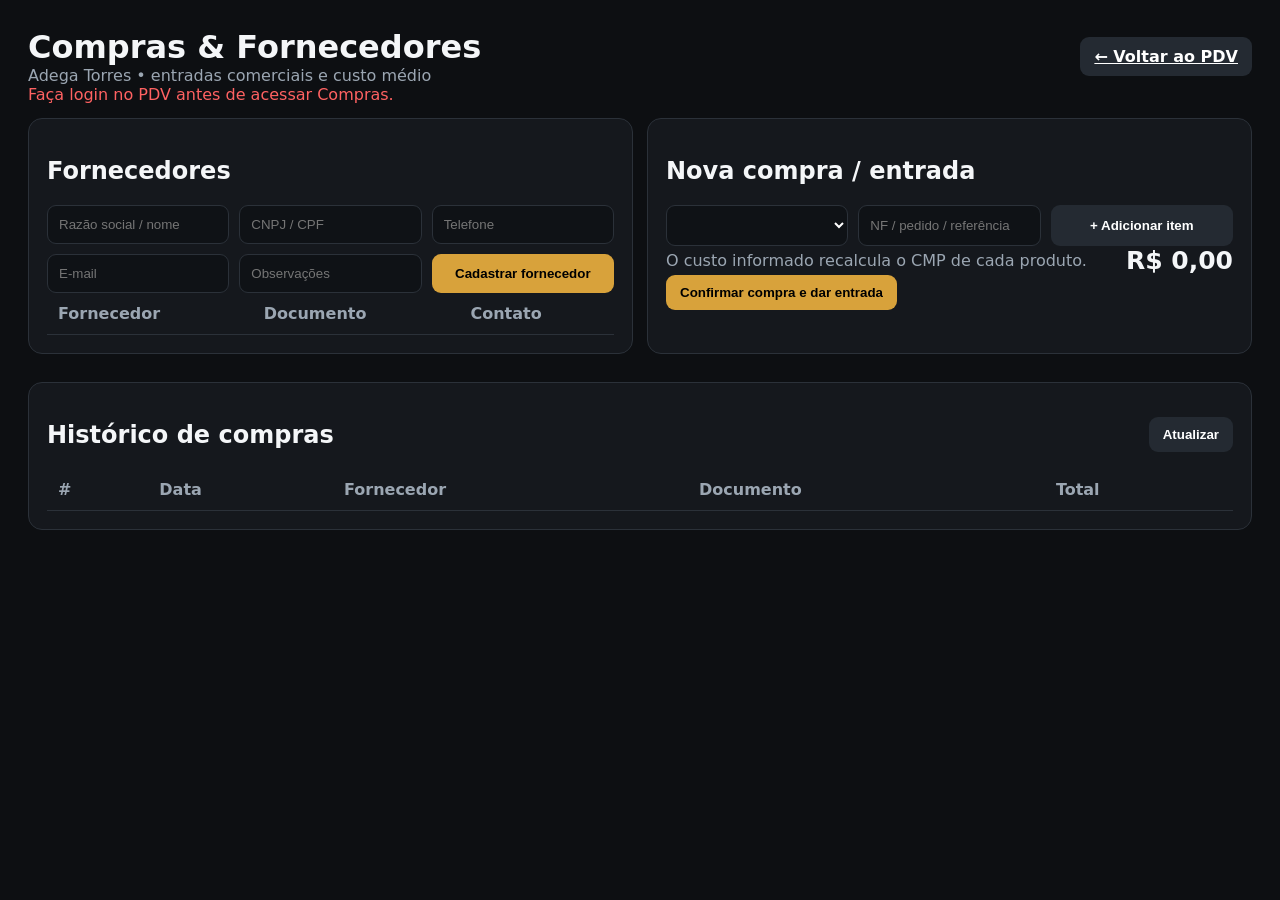
==== frontend/compras.html @ cd184a1b "feat: add suppliers and purchases web interface" ====
<!doctype html><html lang="pt-BR"><head><meta charset="utf-8"><meta name="viewport" content="width=device-width,initial-scale=1"><title>Adega Torres • Compras</title><style>:root{--bg:#0d0f12;--panel:#15181d;--line:#2b3139;--text:#f4f6f8;--muted:#9ba6b2;--gold:#d8a23b;--green:#35c47c;--red:#ff6262}*{box-sizing:border-box}body{margin:0;font-family:Inter,system-ui,Arial;background:var(--bg);color:var(--text)}main{max-width:1400px;margin:auto;padding:28px}.top,.row{display:flex;gap:12px;align-items:center;justify-content:space-between}.card{background:var(--panel);border:1px solid var(--line);border-radius:14px;padding:18px;margin:14px 0}.grid{display:grid;grid-template-columns:repeat(2,1fr);gap:14px}.fields{display:grid;grid-template-columns:repeat(3,1fr);gap:10px}.field{width:100%;background:#0f1216;border:1px solid var(--line);color:white;border-radius:9px;padding:11px}.btn{border:0;border-radius:9px;padding:10px 14px;cursor:pointer;background:var(--gold);font-weight:800}.secondary{background:#242a32;color:white}.danger{background:#3a2023;color:#ff8b8b}.muted{color:var(--muted)}.green{color:var(--green)}.red{color:var(--red)}table{width:100%;border-collapse:collapse}th,td{text-align:left;padding:11px;border-bottom:1px solid var(--line)}th{color:var(--muted)}.item{display:grid;grid-template-columns:2fr .6fr .8fr auto;gap:8px;margin:8px 0}.total{font-size:25px;font-weight:900}.notice{padding:12px;margin-top:10px;background:#18221d;color:#7de2aa;border-radius:9px}@media(max-width:850px){.grid,.fields{grid-template-columns:1fr}.item{grid-template-columns:1fr 1fr}.item select{grid-column:1/-1}}</style></head><body><main><div class="top"><div><h1 style="margin:0">Compras & Fornecedores</h1><div class="muted">Adega Torres • entradas comerciais e custo médio</div></div><a class="btn secondary" href="/">← Voltar ao PDV</a></div><div id="authError" class="red"></div><div class="grid"><section class="card"><div class="row"><h2>Fornecedores</h2><span id="supplierCount" class="muted"></span></div><div class="fields"><input id="sName" class="field" placeholder="Razão social / nome"><input id="sDoc" class="field" placeholder="CNPJ / CPF"><input id="sPhone" class="field" placeholder="Telefone"><input id="sEmail" class="field" placeholder="E-mail"><input id="sNotes" class="field" placeholder="Observações"><button id="saveSupplier" class="btn">Cadastrar fornecedor</button></div><div id="supplierNotice"></div><div style="overflow:auto"><table><thead><tr><th>Fornecedor</th><th>Documento</th><th>Contato</th></tr></thead><tbody id="supplierTable"></tbody></table></div></section><section class="card"><h2>Nova compra / entrada</h2><div class="fields"><select id="purchaseSupplier" class="field"></select><input id="purchaseDoc" class="field" placeholder="NF / pedido / referência"><button id="addItem" class="btn secondary">+ Adicionar item</button></div><div id="items"></div><div class="row"><span class="muted">O custo informado recalcula o CMP de cada produto.</span><span class="total" id="purchaseTotal">R$ 0,00</span></div><button id="savePurchase" class="btn">Confirmar compra e dar entrada</button><div id="purchaseNotice"></div></section></div><section class="card"><div class="row"><h2>Histórico de compras</h2><button id="reload" class="btn secondary">Atualizar</button></div><div style="overflow:auto"><table><thead><tr><th>#</th><th>Data</th><th>Fornecedor</th><th>Documento</th><th>Total</th></tr></thead><tbody id="purchaseTable"></tbody></table></div></section></main><script>const API=`http://${location.hostname}:8000`,token=localStorage.getItem('at_token'),$=id=>document.getElementById(id),money=v=>Number(v||0).toLocaleString('pt-BR',{style:'currency',currency:'BRL'}),safe=v=>String(v??'').replace(/[&<>"']/g,c=>({'&':'&amp;','<':'&lt;','>':'&gt;','"':'&quot;',"'":'&#39;'}[c]));let suppliers=[],products=[],purchases=[];async function req(path,opt={}){if(!token)throw Error('Faça login no PDV antes de acessar Compras.');opt.headers={...(opt.headers||{}),Authorization:'Bearer '+token};if(opt.body)opt.headers['Content-Type']='application/json';const r=await fetch(API+path,opt);let d={};try{d=await r.json()}catch{}if(r.status===401)throw Error('Sessão expirada. Volte ao PDV e faça login.');if(!r.ok)throw Error(d.detail||'Erro na API');return d}async function load(){try{[suppliers,products,purchases]=await Promise.all([req('/suppliers'),req('/products'),req('/purchases')]);render()}catch(e){$('authError').textContent=e.message}}function render(){$('supplierCount').textContent=suppliers.length+' cadastrados';$('supplierTable').innerHTML=suppliers.map(s=>`<tr><td><b>${safe(s.name)}</b></td><td>${safe(s.document||'—')}</td><td>${safe(s.phone||s.email||'—')}</td></tr>`).join('')||'<tr><td colspan="3" class="muted">Nenhum fornecedor.</td></tr>';$('purchaseSupplier').innerHTML='<option value="">Selecione o fornecedor</option>'+suppliers.map(s=>`<option value="${s.id}">${safe(s.name)}</option>`).join('');$('purchaseTable').innerHTML=purchases.map(p=>`<tr><td>${p.id}</td><td>${new Date(p.created_at).toLocaleString('pt-BR')}</td><td>${safe(p.supplier)}</td><td>${safe(p.document||'—')}</td><td><b>${money(p.total)}</b></td></tr>`).join('')||'<tr><td colspan="5" class="muted">Nenhuma compra registrada.</td></tr>';if(!$('items').children.length)addItem()}function addItem(){let d=document.createElement('div');d.className='item';d.innerHTML=`<select class="field product"><option value="">Produto</option>${products.map(p=>`<option value="${p.id}">${safe(p.name)} • estoque ${p.stock} • CMP ${money(p.cost)}</option>`).join('')}</select><input class="field qty" type="number" min="1" value="1" placeholder="Qtd"><input class="field cost" type="number" min="0.01" step=".01" placeholder="Custo unit."><button class="btn danger remove">×</button>`;$('items').appendChild(d);d.querySelector('.remove').onclick=()=>{d.remove();calc()};d.querySelectorAll('input').forEach(x=>x.oninput=calc);calc()}function calc(){let t=0;document.querySelectorAll('.item').forEach(i=>t+=(Number(i.querySelector('.qty').value)||0)*(Number(i.querySelector('.cost').value)||0));$('purchaseTotal').textContent=money(t)}$('saveSupplier').onclick=async()=>{try{let data={name:$('sName').value.trim(),document:$('sDoc').value.trim()||null,phone:$('sPhone').value.trim()||null,email:$('sEmail').value.trim()||null,notes:$('sNotes').value.trim()||null};await req('/suppliers',{method:'POST',body:JSON.stringify(data)});$('supplierNotice').innerHTML='<div class="notice">Fornecedor cadastrado.</div>';['sName','sDoc','sPhone','sEmail','sNotes'].forEach(x=>$(x).value='');await load()}catch(e){$('supplierNotice').innerHTML='<div class="red">'+safe(e.message)+'</div>'}};$('addItem').onclick=addItem;$('savePurchase').onclick=async()=>{try{let items=[...document.querySelectorAll('.item')].map(i=>({product_id:Number(i.querySelector('.product').value),quantity:Number(i.querySelector('.qty').value),unit_cost:Number(i.querySelector('.cost').value)}));if(!$('purchaseSupplier').value)throw Error('Selecione o fornecedor.');if(!items.length||items.some(i=>!i.product_id||i.quantity<=0||i.unit_cost<=0))throw Error('Preencha produto, quantidade e custo de todos os itens.');let r=await req('/purchases',{method:'POST',body:JSON.stringify({supplier_id:Number($('purchaseSupplier').value),document:$('purchaseDoc').value.trim()||null,items})});$('purchaseNotice').innerHTML=`<div class="notice">Compra #${r.id} registrada. Entrada de estoque concluída. Total ${money(r.total)}.</div>`;$('purchaseDoc').value='';$('items').innerHTML='';await load()}catch(e){$('purchaseNotice').innerHTML='<div class="red">'+safe(e.message)+'</div>'}};$('reload').onclick=load;load();</script></body></html>
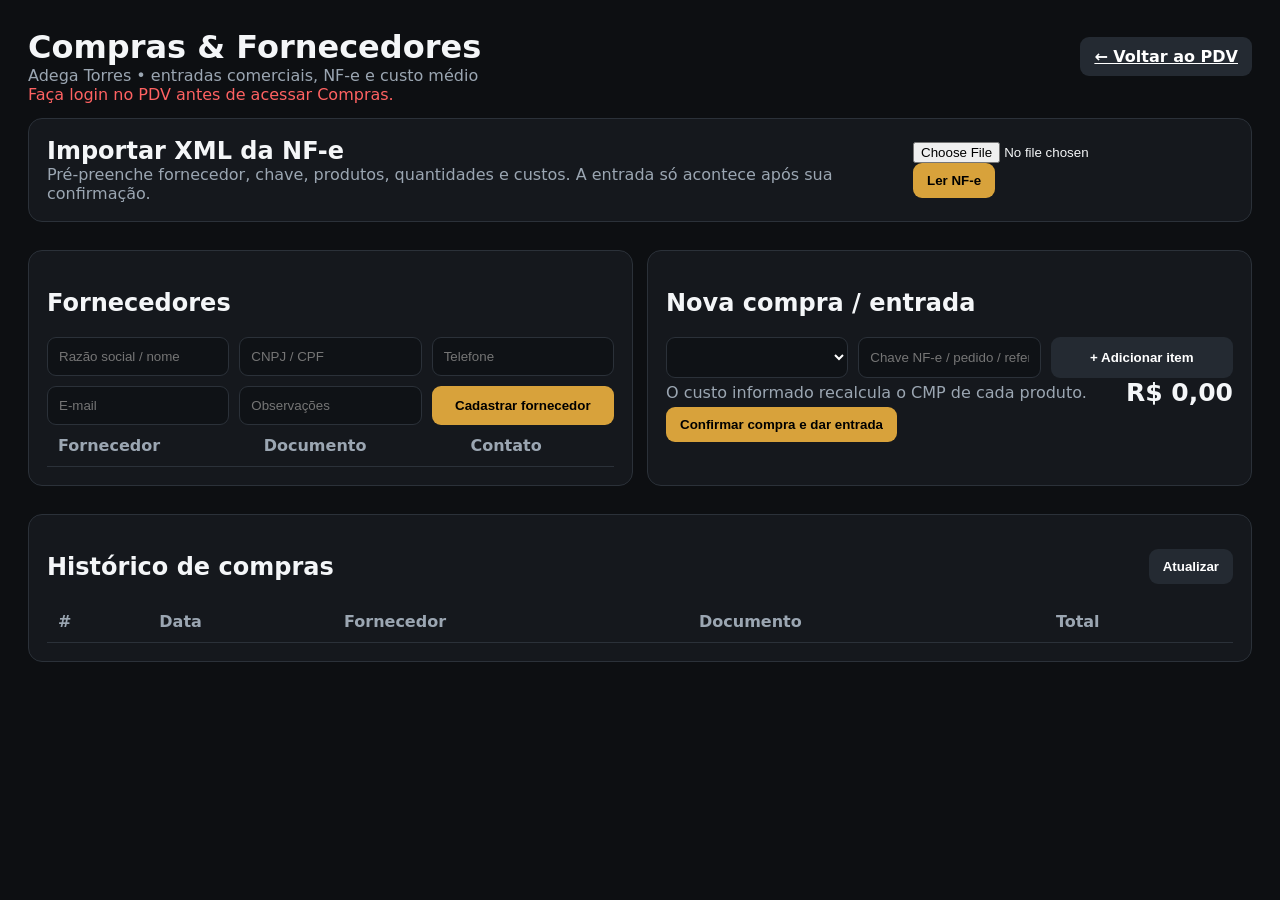
==== commit 205f0b9d: "feat: add NFe XML import UI to purchases" ====
--- a/frontend/compras.html
+++ b/frontend/compras.html
@@ -1 +1 @@
-<!doctype html><html lang="pt-BR"><head><meta charset="utf-8"><meta name="viewport" content="width=device-width,initial-scale=1"><title>Adega Torres • Compras</title><style>:root{--bg:#0d0f12;--panel:#15181d;--line:#2b3139;--text:#f4f6f8;--muted:#9ba6b2;--gold:#d8a23b;--green:#35c47c;--red:#ff6262}*{box-sizing:border-box}body{margin:0;font-family:Inter,system-ui,Arial;background:var(--bg);color:var(--text)}main{max-width:1400px;margin:auto;padding:28px}.top,.row{display:flex;gap:12px;align-items:center;justify-content:space-between}.card{background:var(--panel);border:1px solid var(--line);border-radius:14px;padding:18px;margin:14px 0}.grid{display:grid;grid-template-columns:repeat(2,1fr);gap:14px}.fields{display:grid;grid-template-columns:repeat(3,1fr);gap:10px}.field{width:100%;background:#0f1216;border:1px solid var(--line);color:white;border-radius:9px;padding:11px}.btn{border:0;border-radius:9px;padding:10px 14px;cursor:pointer;background:var(--gold);font-weight:800}.secondary{background:#242a32;color:white}.danger{background:#3a2023;color:#ff8b8b}.muted{color:var(--muted)}.green{color:var(--green)}.red{color:var(--red)}table{width:100%;border-collapse:collapse}th,td{text-align:left;padding:11px;border-bottom:1px solid var(--line)}th{color:var(--muted)}.item{display:grid;grid-template-columns:2fr .6fr .8fr auto;gap:8px;margin:8px 0}.total{font-size:25px;font-weight:900}.notice{padding:12px;margin-top:10px;background:#18221d;color:#7de2aa;border-radius:9px}@media(max-width:850px){.grid,.fields{grid-template-columns:1fr}.item{grid-template-columns:1fr 1fr}.item select{grid-column:1/-1}}</style></head><body><main><div class="top"><div><h1 style="margin:0">Compras & Fornecedores</h1><div class="muted">Adega Torres • entradas comerciais e custo médio</div></div><a class="btn secondary" href="/">← Voltar ao PDV</a></div><div id="authError" class="red"></div><div class="grid"><section class="card"><div class="row"><h2>Fornecedores</h2><span id="supplierCount" class="muted"></span></div><div class="fields"><input id="sName" class="field" placeholder="Razão social / nome"><input id="sDoc" class="field" placeholder="CNPJ / CPF"><input id="sPhone" class="field" placeholder="Telefone"><input id="sEmail" class="field" placeholder="E-mail"><input id="sNotes" class="field" placeholder="Observações"><button id="saveSupplier" class="btn">Cadastrar fornecedor</button></div><div id="supplierNotice"></div><div style="overflow:auto"><table><thead><tr><th>Fornecedor</th><th>Documento</th><th>Contato</th></tr></thead><tbody id="supplierTable"></tbody></table></div></section><section class="card"><h2>Nova compra / entrada</h2><div class="fields"><select id="purchaseSupplier" class="field"></select><input id="purchaseDoc" class="field" placeholder="NF / pedido / referência"><button id="addItem" class="btn secondary">+ Adicionar item</button></div><div id="items"></div><div class="row"><span class="muted">O custo informado recalcula o CMP de cada produto.</span><span class="total" id="purchaseTotal">R$ 0,00</span></div><button id="savePurchase" class="btn">Confirmar compra e dar entrada</button><div id="purchaseNotice"></div></section></div><section class="card"><div class="row"><h2>Histórico de compras</h2><button id="reload" class="btn secondary">Atualizar</button></div><div style="overflow:auto"><table><thead><tr><th>#</th><th>Data</th><th>Fornecedor</th><th>Documento</th><th>Total</th></tr></thead><tbody id="purchaseTable"></tbody></table></div></section></main><script>const API=`http://${location.hostname}:8000`,token=localStorage.getItem('at_token'),$=id=>document.getElementById(id),money=v=>Number(v||0).toLocaleString('pt-BR',{style:'currency',currency:'BRL'}),safe=v=>String(v??'').replace(/[&<>"']/g,c=>({'&':'&amp;','<':'&lt;','>':'&gt;','"':'&quot;',"'":'&#39;'}[c]));let suppliers=[],products=[],purchases=[];async function req(path,opt={}){if(!token)throw Error('Faça login no PDV antes de acessar Compras.');opt.headers={...(opt.headers||{}),Authorization:'Bearer '+token};if(opt.body)opt.headers['Content-Type']='application/json';const r=await fetch(API+path,opt);let d={};try{d=await r.json()}catch{}if(r.status===401)throw Error('Sessão expirada. Volte ao PDV e faça login.');if(!r.ok)throw Error(d.detail||'Erro na API');return d}async function load(){try{[suppliers,products,purchases]=await Promise.all([req('/suppliers'),req('/products'),req('/purchases')]);render()}catch(e){$('authError').textContent=e.message}}function render(){$('supplierCount').textContent=suppliers.length+' cadastrados';$('supplierTable').innerHTML=suppliers.map(s=>`<tr><td><b>${safe(s.name)}</b></td><td>${safe(s.document||'—')}</td><td>${safe(s.phone||s.email||'—')}</td></tr>`).join('')||'<tr><td colspan="3" class="muted">Nenhum fornecedor.</td></tr>';$('purchaseSupplier').innerHTML='<option value="">Selecione o fornecedor</option>'+suppliers.map(s=>`<option value="${s.id}">${safe(s.name)}</option>`).join('');$('purchaseTable').innerHTML=purchases.map(p=>`<tr><td>${p.id}</td><td>${new Date(p.created_at).toLocaleString('pt-BR')}</td><td>${safe(p.supplier)}</td><td>${safe(p.document||'—')}</td><td><b>${money(p.total)}</b></td></tr>`).join('')||'<tr><td colspan="5" class="muted">Nenhuma compra registrada.</td></tr>';if(!$('items').children.length)addItem()}function addItem(){let d=document.createElement('div');d.className='item';d.innerHTML=`<select class="field product"><option value="">Produto</option>${products.map(p=>`<option value="${p.id}">${safe(p.name)} • estoque ${p.stock} • CMP ${money(p.cost)}</option>`).join('')}</select><input class="field qty" type="number" min="1" value="1" placeholder="Qtd"><input class="field cost" type="number" min="0.01" step=".01" placeholder="Custo unit."><button class="btn danger remove">×</button>`;$('items').appendChild(d);d.querySelector('.remove').onclick=()=>{d.remove();calc()};d.querySelectorAll('input').forEach(x=>x.oninput=calc);calc()}function calc(){let t=0;document.querySelectorAll('.item').forEach(i=>t+=(Number(i.querySelector('.qty').value)||0)*(Number(i.querySelector('.cost').value)||0));$('purchaseTotal').textContent=money(t)}$('saveSupplier').onclick=async()=>{try{let data={name:$('sName').value.trim(),document:$('sDoc').value.trim()||null,phone:$('sPhone').value.trim()||null,email:$('sEmail').value.trim()||null,notes:$('sNotes').value.trim()||null};await req('/suppliers',{method:'POST',body:JSON.stringify(data)});$('supplierNotice').innerHTML='<div class="notice">Fornecedor cadastrado.</div>';['sName','sDoc','sPhone','sEmail','sNotes'].forEach(x=>$(x).value='');await load()}catch(e){$('supplierNotice').innerHTML='<div class="red">'+safe(e.message)+'</div>'}};$('addItem').onclick=addItem;$('savePurchase').onclick=async()=>{try{let items=[...document.querySelectorAll('.item')].map(i=>({product_id:Number(i.querySelector('.product').value),quantity:Number(i.querySelector('.qty').value),unit_cost:Number(i.querySelector('.cost').value)}));if(!$('purchaseSupplier').value)throw Error('Selecione o fornecedor.');if(!items.length||items.some(i=>!i.product_id||i.quantity<=0||i.unit_cost<=0))throw Error('Preencha produto, quantidade e custo de todos os itens.');let r=await req('/purchases',{method:'POST',body:JSON.stringify({supplier_id:Number($('purchaseSupplier').value),document:$('purchaseDoc').value.trim()||null,items})});$('purchaseNotice').innerHTML=`<div class="notice">Compra #${r.id} registrada. Entrada de estoque concluída. Total ${money(r.total)}.</div>`;$('purchaseDoc').value='';$('items').innerHTML='';await load()}catch(e){$('purchaseNotice').innerHTML='<div class="red">'+safe(e.message)+'</div>'}};$('reload').onclick=load;load();</script></body></html>+<!doctype html><html lang="pt-BR"><head><meta charset="utf-8"><meta name="viewport" content="width=device-width,initial-scale=1"><title>Adega Torres • Compras</title><style>:root{--bg:#0d0f12;--panel:#15181d;--line:#2b3139;--text:#f4f6f8;--muted:#9ba6b2;--gold:#d8a23b;--green:#35c47c;--red:#ff6262}*{box-sizing:border-box}body{margin:0;font-family:Inter,system-ui,Arial;background:var(--bg);color:var(--text)}main{max-width:1400px;margin:auto;padding:28px}.top,.row{display:flex;gap:12px;align-items:center;justify-content:space-between}.card{background:var(--panel);border:1px solid var(--line);border-radius:14px;padding:18px;margin:14px 0}.grid{display:grid;grid-template-columns:repeat(2,1fr);gap:14px}.fields{display:grid;grid-template-columns:repeat(3,1fr);gap:10px}.field{width:100%;background:#0f1216;border:1px solid var(--line);color:white;border-radius:9px;padding:11px}.btn{border:0;border-radius:9px;padding:10px 14px;cursor:pointer;background:var(--gold);font-weight:800}.secondary{background:#242a32;color:white}.danger{background:#3a2023;color:#ff8b8b}.muted{color:var(--muted)}.green{color:var(--green)}.red{color:var(--red)}table{width:100%;border-collapse:collapse}th,td{text-align:left;padding:11px;border-bottom:1px solid var(--line)}th{color:var(--muted)}.item{display:grid;grid-template-columns:2fr .6fr .8fr auto;gap:8px;margin:8px 0}.total{font-size:25px;font-weight:900}.notice{padding:12px;margin-top:10px;background:#18221d;color:#7de2aa;border-radius:9px}.warn{padding:12px;margin-top:10px;background:#2b2516;color:#ffd37a;border-radius:9px}@media(max-width:850px){.grid,.fields{grid-template-columns:1fr}.item{grid-template-columns:1fr 1fr}.item select{grid-column:1/-1}}</style></head><body><main><div class="top"><div><h1 style="margin:0">Compras & Fornecedores</h1><div class="muted">Adega Torres • entradas comerciais, NF-e e custo médio</div></div><a class="btn secondary" href="/">← Voltar ao PDV</a></div><div id="authError" class="red"></div><section class="card"><div class="row"><div><h2 style="margin:0">Importar XML da NF-e</h2><div class="muted">Pré-preenche fornecedor, chave, produtos, quantidades e custos. A entrada só acontece após sua confirmação.</div></div><div><input id="nfeFile" type="file" accept=".xml,application/xml,text/xml"><button id="readNfe" class="btn">Ler NF-e</button></div></div><div id="nfeNotice"></div><div id="nfePreview"></div></section><div class="grid"><section class="card"><div class="row"><h2>Fornecedores</h2><span id="supplierCount" class="muted"></span></div><div class="fields"><input id="sName" class="field" placeholder="Razão social / nome"><input id="sDoc" class="field" placeholder="CNPJ / CPF"><input id="sPhone" class="field" placeholder="Telefone"><input id="sEmail" class="field" placeholder="E-mail"><input id="sNotes" class="field" placeholder="Observações"><button id="saveSupplier" class="btn">Cadastrar fornecedor</button></div><div id="supplierNotice"></div><div style="overflow:auto"><table><thead><tr><th>Fornecedor</th><th>Documento</th><th>Contato</th></tr></thead><tbody id="supplierTable"></tbody></table></div></section><section class="card"><h2>Nova compra / entrada</h2><div class="fields"><select id="purchaseSupplier" class="field"></select><input id="purchaseDoc" class="field" placeholder="Chave NF-e / pedido / referência"><button id="addItem" class="btn secondary">+ Adicionar item</button></div><div id="items"></div><div class="row"><span class="muted">O custo informado recalcula o CMP de cada produto.</span><span class="total" id="purchaseTotal">R$ 0,00</span></div><button id="savePurchase" class="btn">Confirmar compra e dar entrada</button><div id="purchaseNotice"></div></section></div><section class="card"><div class="row"><h2>Histórico de compras</h2><button id="reload" class="btn secondary">Atualizar</button></div><div style="overflow:auto"><table><thead><tr><th>#</th><th>Data</th><th>Fornecedor</th><th>Documento</th><th>Total</th></tr></thead><tbody id="purchaseTable"></tbody></table></div></section></main><script>const API=`http://${location.hostname}:8000`,token=localStorage.getItem('at_token'),$=id=>document.getElementById(id),money=v=>Number(v||0).toLocaleString('pt-BR',{style:'currency',currency:'BRL'}),safe=v=>String(v??'').replace(/[&<>"']/g,c=>({'&':'&amp;','<':'&lt;','>':'&gt;','"':'&quot;',"'":'&#39;'}[c]));let suppliers=[],products=[],purchases=[];async function req(path,opt={}){if(!token)throw Error('Faça login no PDV antes de acessar Compras.');opt.headers={...(opt.headers||{}),Authorization:'Bearer '+token};if(opt.body&&!opt.raw)opt.headers['Content-Type']='application/json';const r=await fetch(API+path,opt);let d={};try{d=await r.json()}catch{}if(r.status===401)throw Error('Sessão expirada. Volte ao PDV e faça login.');if(!r.ok)throw Error(d.detail||'Erro na API');return d}async function load(){try{[suppliers,products,purchases]=await Promise.all([req('/suppliers'),req('/products'),req('/purchases')]);render()}catch(e){$('authError').textContent=e.message}}function render(){$('supplierCount').textContent=suppliers.length+' cadastrados';$('supplierTable').innerHTML=suppliers.map(s=>`<tr><td><b>${safe(s.name)}</b></td><td>${safe(s.document||'—')}</td><td>${safe(s.phone||s.email||'—')}</td></tr>`).join('')||'<tr><td colspan="3" class="muted">Nenhum fornecedor.</td></tr>';$('purchaseSupplier').innerHTML='<option value="">Selecione o fornecedor</option>'+suppliers.map(s=>`<option value="${s.id}">${safe(s.name)}</option>`).join('');$('purchaseTable').innerHTML=purchases.map(p=>`<tr><td>${p.id}</td><td>${new Date(p.created_at).toLocaleString('pt-BR')}</td><td>${safe(p.supplier)}</td><td>${safe(p.document||'—')}</td><td><b>${money(p.total)}</b></td></tr>`).join('')||'<tr><td colspan="5" class="muted">Nenhuma compra registrada.</td></tr>';if(!$('items').children.length)addItem()}function itemRow(productId='',qty=1,cost=''){let d=document.createElement('div');d.className='item';d.innerHTML=`<select class="field product"><option value="">Produto</option>${products.map(p=>`<option value="${p.id}" ${String(p.id)===String(productId)?'selected':''}>${safe(p.name)} • estoque ${p.stock} • CMP ${money(p.cost)}</option>`).join('')}</select><input class="field qty" type="number" min="1" value="${safe(qty)}" placeholder="Qtd"><input class="field cost" type="number" min="0.01" step=".01" value="${safe(cost)}" placeholder="Custo unit."><button class="btn danger remove">×</button>`;$('items').appendChild(d);d.querySelector('.remove').onclick=()=>{d.remove();calc()};d.querySelectorAll('input').forEach(x=>x.oninput=calc);calc()}function addItem(){itemRow()}function calc(){let t=0;document.querySelectorAll('.item').forEach(i=>t+=(Number(i.querySelector('.qty').value)||0)*(Number(i.querySelector('.cost').value)||0));$('purchaseTotal').textContent=money(t)}$('readNfe').onclick=async()=>{try{let f=$('nfeFile').files[0];if(!f)throw Error('Selecione o XML da NF-e.');let fd=new FormData();fd.append('file',f);let d=await req('/nfe/xml/preview',{method:'POST',body:fd,raw:true});if(d.already_imported)throw Error('Esta chave de NF-e já foi registrada no PDV.');$('purchaseDoc').value=d.access_key;$('nfePreview').innerHTML=`<div class="notice"><b>NF-e ${safe(d.number||'')}</b> • série ${safe(d.series||'—')} • ${safe(d.supplier.name||'Fornecedor')} • ${safe(d.supplier.document||'')} • Total ${money(d.invoice_total)}</div>`;if(d.supplier_match){$('purchaseSupplier').value=d.supplier_match.id}else{$('sName').value=d.supplier.name||'';$('sDoc').value=d.supplier.document||'';$('supplierNotice').innerHTML='<div class="warn">Fornecedor da NF-e ainda não cadastrado. Os dados foram preparados ao lado; cadastre-o antes de confirmar a compra.</div>'}$('items').innerHTML='';let unresolved=0;d.items.forEach(i=>{if(i.match.status==='registered'){itemRow(i.match.product_id,i.quantity,i.unit_cost)}else{unresolved++;$('nfePreview').innerHTML+=`<div class="warn">Item ${i.line}: ${safe(i.description)} • GTIN ${safe(i.gtin||'SEM GTIN')} ainda não está cadastrado no estoque${i.match.status==='catalog'?' (encontrado no catálogo)':''}.</div>`}});if(!d.items.length)throw Error('NF-e sem itens de produto.');$('nfeNotice').innerHTML=unresolved?`<div class="warn">NF-e lida. ${unresolved} item(ns) precisam ser cadastrados/vinculados antes da entrada.</div>`:'<div class="notice">NF-e lida e todos os itens foram vinculados automaticamente pelo GTIN.</div>';calc()}catch(e){$('nfeNotice').innerHTML='<div class="red">'+safe(e.message)+'</div>'}};$('saveSupplier').onclick=async()=>{try{let data={name:$('sName').value.trim(),document:$('sDoc').value.trim()||null,phone:$('sPhone').value.trim()||null,email:$('sEmail').value.trim()||null,notes:$('sNotes').value.trim()||null};let s=await req('/suppliers',{method:'POST',body:JSON.stringify(data)});$('supplierNotice').innerHTML='<div class="notice">Fornecedor cadastrado.</div>';['sName','sDoc','sPhone','sEmail','sNotes'].forEach(x=>$(x).value='');await load();$('purchaseSupplier').value=s.id}catch(e){$('supplierNotice').innerHTML='<div class="red">'+safe(e.message)+'</div>'}};$('addItem').onclick=addItem;$('savePurchase').onclick=async()=>{try{let items=[...document.querySelectorAll('.item')].map(i=>({product_id:Number(i.querySelector('.product').value),quantity:Number(i.querySelector('.qty').value),unit_cost:Number(i.querySelector('.cost').value)}));if(!$('purchaseSupplier').value)throw Error('Selecione o fornecedor.');if(!items.length||items.some(i=>!i.product_id||i.quantity<=0||i.unit_cost<=0))throw Error('Preencha produto, quantidade e custo de todos os itens.');let r=await req('/purchases',{method:'POST',body:JSON.stringify({supplier_id:Number($('purchaseSupplier').value),document:$('purchaseDoc').value.trim()||null,items})});$('purchaseNotice').innerHTML=`<div class="notice">Compra #${r.id} registrada. Entrada concluída. Total ${money(r.total)}.</div>`;$('purchaseDoc').value='';$('items').innerHTML='';$('nfePreview').innerHTML='';$('nfeNotice').innerHTML='';$('nfeFile').value='';await load()}catch(e){$('purchaseNotice').innerHTML='<div class="red">'+safe(e.message)+'</div>'}};$('reload').onclick=load;load();</script></body></html>
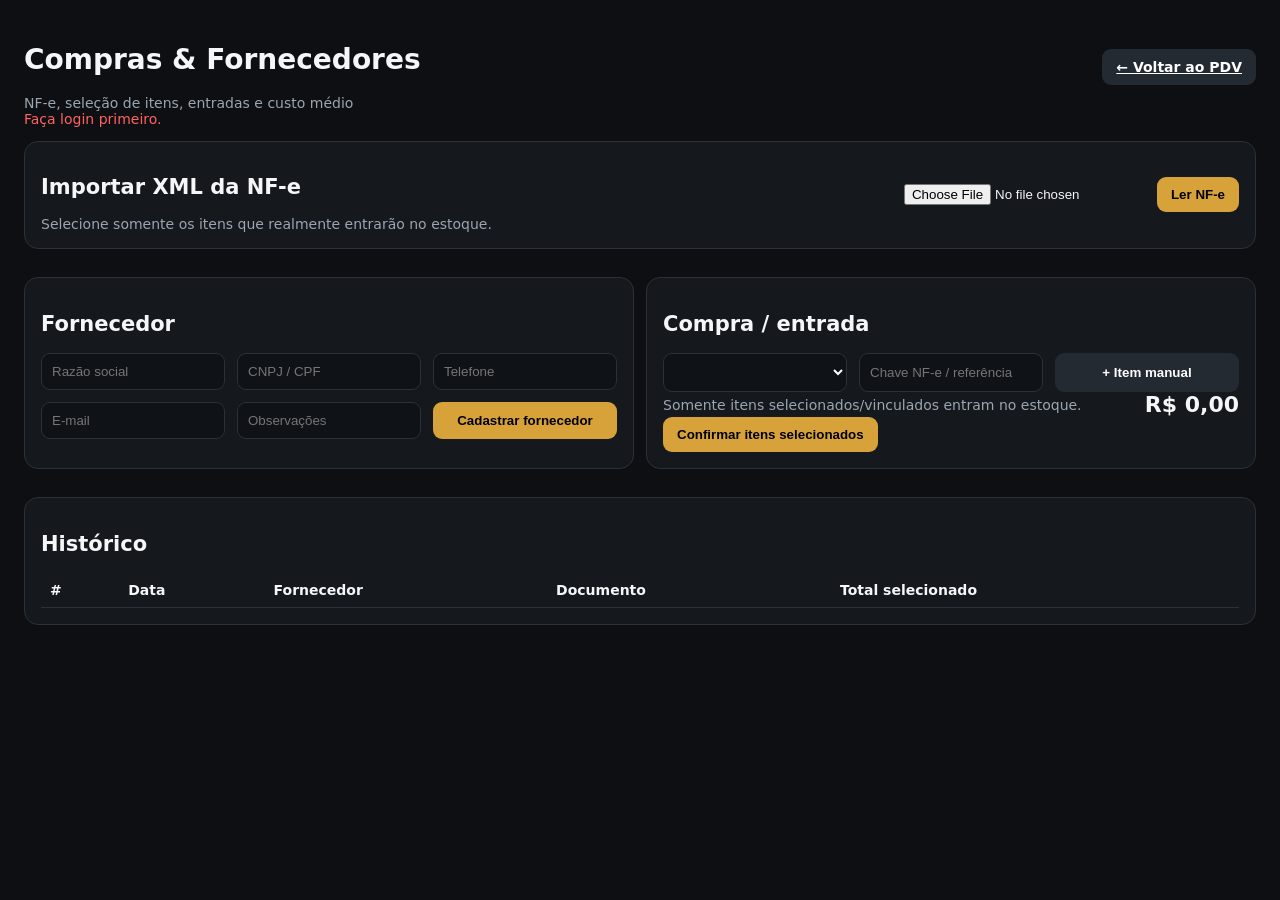
==== commit 8fc23cf0: "feat: add selective NFe reconciliation UI" ====
--- a/frontend/compras.html
+++ b/frontend/compras.html
@@ -1 +1 @@
-<!doctype html><html lang="pt-BR"><head><meta charset="utf-8"><meta name="viewport" content="width=device-width,initial-scale=1"><title>Adega Torres • Compras</title><style>:root{--bg:#0d0f12;--panel:#15181d;--line:#2b3139;--text:#f4f6f8;--muted:#9ba6b2;--gold:#d8a23b;--green:#35c47c;--red:#ff6262}*{box-sizing:border-box}body{margin:0;font-family:Inter,system-ui,Arial;background:var(--bg);color:var(--text)}main{max-width:1400px;margin:auto;padding:28px}.top,.row{display:flex;gap:12px;align-items:center;justify-content:space-between}.card{background:var(--panel);border:1px solid var(--line);border-radius:14px;padding:18px;margin:14px 0}.grid{display:grid;grid-template-columns:repeat(2,1fr);gap:14px}.fields{display:grid;grid-template-columns:repeat(3,1fr);gap:10px}.field{width:100%;background:#0f1216;border:1px solid var(--line);color:white;border-radius:9px;padding:11px}.btn{border:0;border-radius:9px;padding:10px 14px;cursor:pointer;background:var(--gold);font-weight:800}.secondary{background:#242a32;color:white}.danger{background:#3a2023;color:#ff8b8b}.muted{color:var(--muted)}.green{color:var(--green)}.red{color:var(--red)}table{width:100%;border-collapse:collapse}th,td{text-align:left;padding:11px;border-bottom:1px solid var(--line)}th{color:var(--muted)}.item{display:grid;grid-template-columns:2fr .6fr .8fr auto;gap:8px;margin:8px 0}.total{font-size:25px;font-weight:900}.notice{padding:12px;margin-top:10px;background:#18221d;color:#7de2aa;border-radius:9px}.warn{padding:12px;margin-top:10px;background:#2b2516;color:#ffd37a;border-radius:9px}@media(max-width:850px){.grid,.fields{grid-template-columns:1fr}.item{grid-template-columns:1fr 1fr}.item select{grid-column:1/-1}}</style></head><body><main><div class="top"><div><h1 style="margin:0">Compras & Fornecedores</h1><div class="muted">Adega Torres • entradas comerciais, NF-e e custo médio</div></div><a class="btn secondary" href="/">← Voltar ao PDV</a></div><div id="authError" class="red"></div><section class="card"><div class="row"><div><h2 style="margin:0">Importar XML da NF-e</h2><div class="muted">Pré-preenche fornecedor, chave, produtos, quantidades e custos. A entrada só acontece após sua confirmação.</div></div><div><input id="nfeFile" type="file" accept=".xml,application/xml,text/xml"><button id="readNfe" class="btn">Ler NF-e</button></div></div><div id="nfeNotice"></div><div id="nfePreview"></div></section><div class="grid"><section class="card"><div class="row"><h2>Fornecedores</h2><span id="supplierCount" class="muted"></span></div><div class="fields"><input id="sName" class="field" placeholder="Razão social / nome"><input id="sDoc" class="field" placeholder="CNPJ / CPF"><input id="sPhone" class="field" placeholder="Telefone"><input id="sEmail" class="field" placeholder="E-mail"><input id="sNotes" class="field" placeholder="Observações"><button id="saveSupplier" class="btn">Cadastrar fornecedor</button></div><div id="supplierNotice"></div><div style="overflow:auto"><table><thead><tr><th>Fornecedor</th><th>Documento</th><th>Contato</th></tr></thead><tbody id="supplierTable"></tbody></table></div></section><section class="card"><h2>Nova compra / entrada</h2><div class="fields"><select id="purchaseSupplier" class="field"></select><input id="purchaseDoc" class="field" placeholder="Chave NF-e / pedido / referência"><button id="addItem" class="btn secondary">+ Adicionar item</button></div><div id="items"></div><div class="row"><span class="muted">O custo informado recalcula o CMP de cada produto.</span><span class="total" id="purchaseTotal">R$ 0,00</span></div><button id="savePurchase" class="btn">Confirmar compra e dar entrada</button><div id="purchaseNotice"></div></section></div><section class="card"><div class="row"><h2>Histórico de compras</h2><button id="reload" class="btn secondary">Atualizar</button></div><div style="overflow:auto"><table><thead><tr><th>#</th><th>Data</th><th>Fornecedor</th><th>Documento</th><th>Total</th></tr></thead><tbody id="purchaseTable"></tbody></table></div></section></main><script>const API=`http://${location.hostname}:8000`,token=localStorage.getItem('at_token'),$=id=>document.getElementById(id),money=v=>Number(v||0).toLocaleString('pt-BR',{style:'currency',currency:'BRL'}),safe=v=>String(v??'').replace(/[&<>"']/g,c=>({'&':'&amp;','<':'&lt;','>':'&gt;','"':'&quot;',"'":'&#39;'}[c]));let suppliers=[],products=[],purchases=[];async function req(path,opt={}){if(!token)throw Error('Faça login no PDV antes de acessar Compras.');opt.headers={...(opt.headers||{}),Authorization:'Bearer '+token};if(opt.body&&!opt.raw)opt.headers['Content-Type']='application/json';const r=await fetch(API+path,opt);let d={};try{d=await r.json()}catch{}if(r.status===401)throw Error('Sessão expirada. Volte ao PDV e faça login.');if(!r.ok)throw Error(d.detail||'Erro na API');return d}async function load(){try{[suppliers,products,purchases]=await Promise.all([req('/suppliers'),req('/products'),req('/purchases')]);render()}catch(e){$('authError').textContent=e.message}}function render(){$('supplierCount').textContent=suppliers.length+' cadastrados';$('supplierTable').innerHTML=suppliers.map(s=>`<tr><td><b>${safe(s.name)}</b></td><td>${safe(s.document||'—')}</td><td>${safe(s.phone||s.email||'—')}</td></tr>`).join('')||'<tr><td colspan="3" class="muted">Nenhum fornecedor.</td></tr>';$('purchaseSupplier').innerHTML='<option value="">Selecione o fornecedor</option>'+suppliers.map(s=>`<option value="${s.id}">${safe(s.name)}</option>`).join('');$('purchaseTable').innerHTML=purchases.map(p=>`<tr><td>${p.id}</td><td>${new Date(p.created_at).toLocaleString('pt-BR')}</td><td>${safe(p.supplier)}</td><td>${safe(p.document||'—')}</td><td><b>${money(p.total)}</b></td></tr>`).join('')||'<tr><td colspan="5" class="muted">Nenhuma compra registrada.</td></tr>';if(!$('items').children.length)addItem()}function itemRow(productId='',qty=1,cost=''){let d=document.createElement('div');d.className='item';d.innerHTML=`<select class="field product"><option value="">Produto</option>${products.map(p=>`<option value="${p.id}" ${String(p.id)===String(productId)?'selected':''}>${safe(p.name)} • estoque ${p.stock} • CMP ${money(p.cost)}</option>`).join('')}</select><input class="field qty" type="number" min="1" value="${safe(qty)}" placeholder="Qtd"><input class="field cost" type="number" min="0.01" step=".01" value="${safe(cost)}" placeholder="Custo unit."><button class="btn danger remove">×</button>`;$('items').appendChild(d);d.querySelector('.remove').onclick=()=>{d.remove();calc()};d.querySelectorAll('input').forEach(x=>x.oninput=calc);calc()}function addItem(){itemRow()}function calc(){let t=0;document.querySelectorAll('.item').forEach(i=>t+=(Number(i.querySelector('.qty').value)||0)*(Number(i.querySelector('.cost').value)||0));$('purchaseTotal').textContent=money(t)}$('readNfe').onclick=async()=>{try{let f=$('nfeFile').files[0];if(!f)throw Error('Selecione o XML da NF-e.');let fd=new FormData();fd.append('file',f);let d=await req('/nfe/xml/preview',{method:'POST',body:fd,raw:true});if(d.already_imported)throw Error('Esta chave de NF-e já foi registrada no PDV.');$('purchaseDoc').value=d.access_key;$('nfePreview').innerHTML=`<div class="notice"><b>NF-e ${safe(d.number||'')}</b> • série ${safe(d.series||'—')} • ${safe(d.supplier.name||'Fornecedor')} • ${safe(d.supplier.document||'')} • Total ${money(d.invoice_total)}</div>`;if(d.supplier_match){$('purchaseSupplier').value=d.supplier_match.id}else{$('sName').value=d.supplier.name||'';$('sDoc').value=d.supplier.document||'';$('supplierNotice').innerHTML='<div class="warn">Fornecedor da NF-e ainda não cadastrado. Os dados foram preparados ao lado; cadastre-o antes de confirmar a compra.</div>'}$('items').innerHTML='';let unresolved=0;d.items.forEach(i=>{if(i.match.status==='registered'){itemRow(i.match.product_id,i.quantity,i.unit_cost)}else{unresolved++;$('nfePreview').innerHTML+=`<div class="warn">Item ${i.line}: ${safe(i.description)} • GTIN ${safe(i.gtin||'SEM GTIN')} ainda não está cadastrado no estoque${i.match.status==='catalog'?' (encontrado no catálogo)':''}.</div>`}});if(!d.items.length)throw Error('NF-e sem itens de produto.');$('nfeNotice').innerHTML=unresolved?`<div class="warn">NF-e lida. ${unresolved} item(ns) precisam ser cadastrados/vinculados antes da entrada.</div>`:'<div class="notice">NF-e lida e todos os itens foram vinculados automaticamente pelo GTIN.</div>';calc()}catch(e){$('nfeNotice').innerHTML='<div class="red">'+safe(e.message)+'</div>'}};$('saveSupplier').onclick=async()=>{try{let data={name:$('sName').value.trim(),document:$('sDoc').value.trim()||null,phone:$('sPhone').value.trim()||null,email:$('sEmail').value.trim()||null,notes:$('sNotes').value.trim()||null};let s=await req('/suppliers',{method:'POST',body:JSON.stringify(data)});$('supplierNotice').innerHTML='<div class="notice">Fornecedor cadastrado.</div>';['sName','sDoc','sPhone','sEmail','sNotes'].forEach(x=>$(x).value='');await load();$('purchaseSupplier').value=s.id}catch(e){$('supplierNotice').innerHTML='<div class="red">'+safe(e.message)+'</div>'}};$('addItem').onclick=addItem;$('savePurchase').onclick=async()=>{try{let items=[...document.querySelectorAll('.item')].map(i=>({product_id:Number(i.querySelector('.product').value),quantity:Number(i.querySelector('.qty').value),unit_cost:Number(i.querySelector('.cost').value)}));if(!$('purchaseSupplier').value)throw Error('Selecione o fornecedor.');if(!items.length||items.some(i=>!i.product_id||i.quantity<=0||i.unit_cost<=0))throw Error('Preencha produto, quantidade e custo de todos os itens.');let r=await req('/purchases',{method:'POST',body:JSON.stringify({supplier_id:Number($('purchaseSupplier').value),document:$('purchaseDoc').value.trim()||null,items})});$('purchaseNotice').innerHTML=`<div class="notice">Compra #${r.id} registrada. Entrada concluída. Total ${money(r.total)}.</div>`;$('purchaseDoc').value='';$('items').innerHTML='';$('nfePreview').innerHTML='';$('nfeNotice').innerHTML='';$('nfeFile').value='';await load()}catch(e){$('purchaseNotice').innerHTML='<div class="red">'+safe(e.message)+'</div>'}};$('reload').onclick=load;load();</script></body></html>+<!doctype html><html lang="pt-BR"><head><meta charset="utf-8"><meta name="viewport" content="width=device-width,initial-scale=1"><title>Adega Torres • Compras</title><style>:root{--bg:#0d0f12;--panel:#15181d;--line:#2b3139;--text:#f4f6f8;--muted:#9ba6b2;--gold:#d8a23b;--green:#35c47c;--red:#ff6262}*{box-sizing:border-box}body{margin:0;font:14px Inter,system-ui;background:var(--bg);color:var(--text)}main{max-width:1450px;margin:auto;padding:24px}.row{display:flex;gap:12px;align-items:center;justify-content:space-between;flex-wrap:wrap}.card{background:var(--panel);border:1px solid var(--line);border-radius:14px;padding:16px;margin:14px 0}.grid,.fields{display:grid;grid-template-columns:repeat(2,1fr);gap:12px}.fields{grid-template-columns:repeat(3,1fr)}.field{width:100%;background:#0f1216;border:1px solid var(--line);color:#fff;border-radius:9px;padding:10px}.btn{border:0;border-radius:9px;padding:10px 14px;cursor:pointer;background:var(--gold);font-weight:800}.secondary{background:#242a32;color:#fff}.danger{background:#3a2023;color:#ff8b8b}.muted{color:var(--muted)}.red{color:var(--red)}.notice,.warn{padding:11px;margin:8px 0;border-radius:9px;background:#18221d;color:#7de2aa}.warn{background:#2b2516;color:#ffd37a}.nfeitem{border:1px solid var(--line);border-radius:10px;padding:12px;margin:8px 0;display:grid;grid-template-columns:auto 1.5fr .7fr .7fr 1fr;gap:10px;align-items:center}.total{font-size:22px;font-weight:900}table{width:100%;border-collapse:collapse}th,td{text-align:left;padding:9px;border-bottom:1px solid var(--line)}@media(max-width:850px){.grid,.fields,.nfeitem{grid-template-columns:1fr}.nfeitem input[type=checkbox]{justify-self:start}}</style></head><body><main><div class="row"><div><h1>Compras & Fornecedores</h1><div class="muted">NF-e, seleção de itens, entradas e custo médio</div></div><a class="btn secondary" href="/">← Voltar ao PDV</a></div><div id="authError" class="red"></div><section class="card"><div class="row"><div><h2>Importar XML da NF-e</h2><div class="muted">Selecione somente os itens que realmente entrarão no estoque.</div></div><div><input id="nfeFile" type="file" accept=".xml"><button id="readNfe" class="btn">Ler NF-e</button></div></div><div id="nfeNotice"></div><div id="nfeHead"></div><div id="nfeItems"></div><div id="nfeSummary"></div></section><div class="grid"><section class="card"><h2>Fornecedor</h2><div class="fields"><input id="sName" class="field" placeholder="Razão social"><input id="sDoc" class="field" placeholder="CNPJ / CPF"><input id="sPhone" class="field" placeholder="Telefone"><input id="sEmail" class="field" placeholder="E-mail"><input id="sNotes" class="field" placeholder="Observações"><button id="saveSupplier" class="btn">Cadastrar fornecedor</button></div><div id="supplierNotice"></div><table><tbody id="supplierTable"></tbody></table></section><section class="card"><h2>Compra / entrada</h2><div class="fields"><select id="purchaseSupplier" class="field"></select><input id="purchaseDoc" class="field" placeholder="Chave NF-e / referência"><button id="addItem" class="btn secondary">+ Item manual</button></div><div id="items"></div><div class="row"><span class="muted">Somente itens selecionados/vinculados entram no estoque.</span><span class="total" id="purchaseTotal">R$ 0,00</span></div><button id="savePurchase" class="btn">Confirmar itens selecionados</button><div id="purchaseNotice"></div></section></div><section class="card"><h2>Histórico</h2><table><thead><tr><th>#</th><th>Data</th><th>Fornecedor</th><th>Documento</th><th>Total selecionado</th></tr></thead><tbody id="purchaseTable"></tbody></table></section></main><script>const API=`http://${location.hostname}:8000`,token=localStorage.getItem('at_token'),$=x=>document.getElementById(x),safe=v=>String(v??'').replace(/[&<>"']/g,c=>({'&':'&amp;','<':'&lt;','>':'&gt;','"':'&quot;',"'":'&#39;'}[c])),money=v=>Number(v||0).toLocaleString('pt-BR',{style:'currency',currency:'BRL'});let suppliers=[],products=[],purchases=[],nfe=null;async function req(p,o={}){if(!token)throw Error('Faça login primeiro.');o.headers={...(o.headers||{}),Authorization:'Bearer '+token};if(o.body&&!o.raw)o.headers['Content-Type']='application/json';let r=await fetch(API+p,o),d={};try{d=await r.json()}catch{}if(!r.ok)throw Error(d.detail||'Erro na API');return d}async function load(){try{[suppliers,products,purchases]=await Promise.all([req('/suppliers'),req('/products'),req('/purchases')]);render()}catch(e){$('authError').textContent=e.message}}function render(){$('purchaseSupplier').innerHTML='<option value="">Selecione o fornecedor</option>'+suppliers.map(s=>`<option value="${s.id}">${safe(s.name)}</option>`).join('');$('supplierTable').innerHTML=suppliers.map(s=>`<tr><td><b>${safe(s.name)}</b></td><td>${safe(s.document||'—')}</td><td>${safe(s.phone||s.email||'—')}</td></tr>`).join('');$('purchaseTable').innerHTML=purchases.map(p=>`<tr><td>${p.id}</td><td>${new Date(p.created_at).toLocaleString('pt-BR')}</td><td>${safe(p.supplier)}</td><td>${safe(p.document||'—')}</td><td>${money(p.total)}</td></tr>`).join('')}function itemRow(pid='',qty=1,cost=''){let d=document.createElement('div');d.className='nfeitem purchase-line';d.innerHTML=`<span>✓</span><select class="field product"><option value="">Vincular produto</option>${products.map(p=>`<option value="${p.id}" ${String(p.id)===String(pid)?'selected':''}>${safe(p.name)} • ${safe(p.barcode||'sem EAN')}</option>`).join('')}</select><input class="field qty" type="number" min="1" value="${safe(qty)}"><input class="field cost" type="number" min=".01" step=".01" value="${safe(cost)}"><button class="btn danger remove">Remover</button>`;$('items').appendChild(d);d.querySelector('.remove').onclick=()=>{d.remove();calc()};d.querySelectorAll('input,select').forEach(x=>x.onchange=calc);calc();return d}function calc(){let t=0;document.querySelectorAll('.purchase-line').forEach(i=>t+=(+i.querySelector('.qty').value||0)*(+i.querySelector('.cost').value||0));$('purchaseTotal').textContent=money(t);if(nfe){let selected=document.querySelectorAll('.nfecheck:checked').length;$('nfeSummary').innerHTML=`<div class="notice">NF-e original: ${nfe.items.length} itens • Selecionados: ${selected} • Ignorados: ${nfe.items.length-selected} • Total NF-e: ${money(nfe.invoice_total)} • Total para entrada: ${money(t)}</div>`}}function renderNfe(){let s=nfe.supplier,a=s.address||{};$('nfeHead').innerHTML=`<div class="notice"><b>NF-e ${safe(nfe.number)}</b> • série ${safe(nfe.series)} • ${safe(s.name)} • ${safe(s.document)} • ${money(nfe.invoice_total)}<br><span class="muted">${safe(s.phone||'sem telefone')} • ${safe(s.email||'sem e-mail')} • ${safe([a.street,a.number,a.city,a.state].filter(Boolean).join(', '))}</span></div>`;$('nfeItems').innerHTML=nfe.items.map((i,k)=>`<div class="nfeitem"><input class="nfecheck" data-k="${k}" type="checkbox" ${i.match.status==='registered'?'checked':''}><div><b>${safe(i.description)}</b><div class="muted">GTIN ${safe(i.gtin||'SEM GTIN')} • NCM ${safe(i.ncm||'—')} • ${i.match.status==='registered'?'✓ cadastrado':i.match.status==='catalog'?'encontrado no catálogo':'não cadastrado'}</div></div><div>${i.quantity} ${safe(i.unit)}</div><div>${money(i.unit_cost)}</div><select class="field link"><option value="">${i.match.status==='catalog'?'Cadastrar/vincular':'Vincular produto'}</option>${products.map(p=>`<option value="${p.id}" ${i.match.product_id===p.id?'selected':''}>${safe(p.name)}</option>`).join('')}</select></div>`).join('');document.querySelectorAll('.nfecheck,.link').forEach(x=>x.onchange=rebuildFromNfe);rebuildFromNfe()}function rebuildFromNfe(){$('items').innerHTML='';document.querySelectorAll('#nfeItems .nfeitem').forEach((row,k)=>{let ck=row.querySelector('.nfecheck'),sel=row.querySelector('.link'),i=nfe.items[k],pid=+sel.value||i.match.product_id;if(ck.checked&&pid)itemRow(pid,i.quantity,i.unit_cost)});calc()}$('readNfe').onclick=async()=>{try{let f=$('nfeFile').files[0];if(!f)throw Error('Selecione o XML.');let fd=new FormData();fd.append('file',f);nfe=await req('/nfe/xml/preview',{method:'POST',body:fd,raw:true});if(nfe.already_imported)throw Error('Esta NF-e já foi registrada.');$('purchaseDoc').value=nfe.access_key;let s=nfe.supplier;if(nfe.supplier_match)$('purchaseSupplier').value=nfe.supplier_match.id;else{$('sName').value=s.name||'';$('sDoc').value=s.document||'';$('sPhone').value=s.phone||'';$('sEmail').value=s.email||'';$('sNotes').value=[s.trade_name,s.state_registration,s.address&&[s.address.street,s.address.number,s.address.district,s.address.city,s.address.state,s.address.zip].filter(Boolean).join(', ')].filter(Boolean).join(' | ')}renderNfe()}catch(e){$('nfeNotice').innerHTML='<div class="red">'+safe(e.message)+'</div>'}};$('saveSupplier').onclick=async()=>{try{let s=await req('/suppliers',{method:'POST',body:JSON.stringify({name:$('sName').value.trim(),document:$('sDoc').value.trim()||null,phone:$('sPhone').value.trim()||null,email:$('sEmail').value.trim()||null,notes:$('sNotes').value.trim()||null})});await load();$('purchaseSupplier').value=s.id;$('supplierNotice').innerHTML='<div class="notice">Fornecedor cadastrado e selecionado.</div>'}catch(e){$('supplierNotice').innerHTML='<div class="red">'+safe(e.message)+'</div>'}};$('addItem').onclick=()=>itemRow();$('savePurchase').onclick=async()=>{try{let items=[...document.querySelectorAll('.purchase-line')].map(i=>({product_id:+i.querySelector('.product').value,quantity:+i.querySelector('.qty').value,unit_cost:+i.querySelector('.cost').value}));if(!$('purchaseSupplier').value)throw Error('Selecione/cadastre o fornecedor.');if(!items.length)throw Error('Selecione ao menos um item para entrada.');if(items.some(i=>!i.product_id||i.quantity<=0||i.unit_cost<=0))throw Error('Revise os itens selecionados.');let r=await req('/purchases',{method:'POST',body:JSON.stringify({supplier_id:+$('purchaseSupplier').value,document:$('purchaseDoc').value.trim()||null,items})});$('purchaseNotice').innerHTML=`<div class="notice">Compra #${r.id}: ${r.items} item(ns) entraram no estoque. Total selecionado ${money(r.total)}.</div>`;nfe=null;$('nfeItems').innerHTML='';$('nfeHead').innerHTML='';$('nfeSummary').innerHTML='';$('items').innerHTML='';await load()}catch(e){$('purchaseNotice').innerHTML='<div class="red">'+safe(e.message)+'</div>'}};load();</script></body></html>
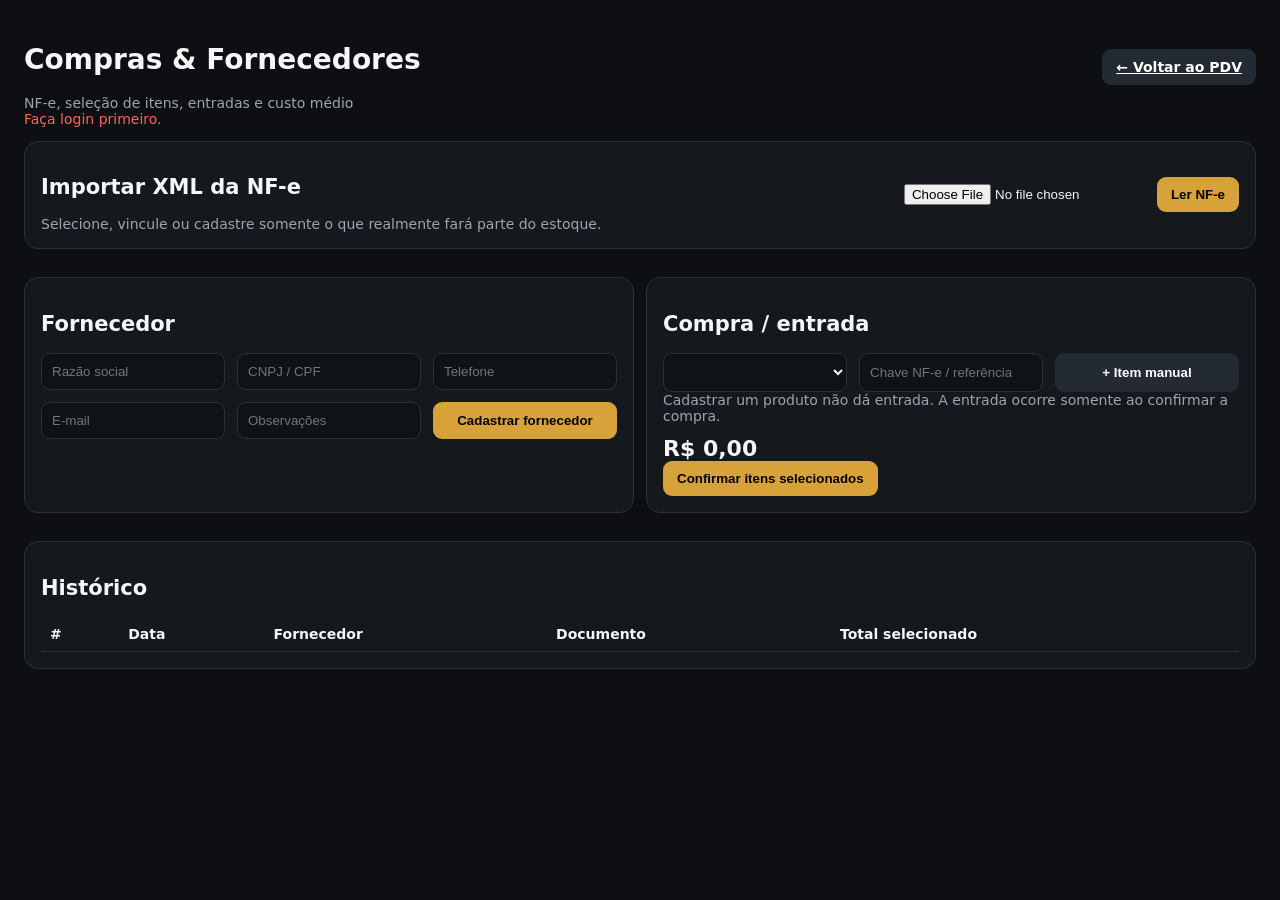
==== commit 0b0c228e: "feat: allow product creation directly from NFe reconciliation" ====
--- a/frontend/compras.html
+++ b/frontend/compras.html
@@ -1 +1 @@
-<!doctype html><html lang="pt-BR"><head><meta charset="utf-8"><meta name="viewport" content="width=device-width,initial-scale=1"><title>Adega Torres • Compras</title><style>:root{--bg:#0d0f12;--panel:#15181d;--line:#2b3139;--text:#f4f6f8;--muted:#9ba6b2;--gold:#d8a23b;--green:#35c47c;--red:#ff6262}*{box-sizing:border-box}body{margin:0;font:14px Inter,system-ui;background:var(--bg);color:var(--text)}main{max-width:1450px;margin:auto;padding:24px}.row{display:flex;gap:12px;align-items:center;justify-content:space-between;flex-wrap:wrap}.card{background:var(--panel);border:1px solid var(--line);border-radius:14px;padding:16px;margin:14px 0}.grid,.fields{display:grid;grid-template-columns:repeat(2,1fr);gap:12px}.fields{grid-template-columns:repeat(3,1fr)}.field{width:100%;background:#0f1216;border:1px solid var(--line);color:#fff;border-radius:9px;padding:10px}.btn{border:0;border-radius:9px;padding:10px 14px;cursor:pointer;background:var(--gold);font-weight:800}.secondary{background:#242a32;color:#fff}.danger{background:#3a2023;color:#ff8b8b}.muted{color:var(--muted)}.red{color:var(--red)}.notice,.warn{padding:11px;margin:8px 0;border-radius:9px;background:#18221d;color:#7de2aa}.warn{background:#2b2516;color:#ffd37a}.nfeitem{border:1px solid var(--line);border-radius:10px;padding:12px;margin:8px 0;display:grid;grid-template-columns:auto 1.5fr .7fr .7fr 1fr;gap:10px;align-items:center}.total{font-size:22px;font-weight:900}table{width:100%;border-collapse:collapse}th,td{text-align:left;padding:9px;border-bottom:1px solid var(--line)}@media(max-width:850px){.grid,.fields,.nfeitem{grid-template-columns:1fr}.nfeitem input[type=checkbox]{justify-self:start}}</style></head><body><main><div class="row"><div><h1>Compras & Fornecedores</h1><div class="muted">NF-e, seleção de itens, entradas e custo médio</div></div><a class="btn secondary" href="/">← Voltar ao PDV</a></div><div id="authError" class="red"></div><section class="card"><div class="row"><div><h2>Importar XML da NF-e</h2><div class="muted">Selecione somente os itens que realmente entrarão no estoque.</div></div><div><input id="nfeFile" type="file" accept=".xml"><button id="readNfe" class="btn">Ler NF-e</button></div></div><div id="nfeNotice"></div><div id="nfeHead"></div><div id="nfeItems"></div><div id="nfeSummary"></div></section><div class="grid"><section class="card"><h2>Fornecedor</h2><div class="fields"><input id="sName" class="field" placeholder="Razão social"><input id="sDoc" class="field" placeholder="CNPJ / CPF"><input id="sPhone" class="field" placeholder="Telefone"><input id="sEmail" class="field" placeholder="E-mail"><input id="sNotes" class="field" placeholder="Observações"><button id="saveSupplier" class="btn">Cadastrar fornecedor</button></div><div id="supplierNotice"></div><table><tbody id="supplierTable"></tbody></table></section><section class="card"><h2>Compra / entrada</h2><div class="fields"><select id="purchaseSupplier" class="field"></select><input id="purchaseDoc" class="field" placeholder="Chave NF-e / referência"><button id="addItem" class="btn secondary">+ Item manual</button></div><div id="items"></div><div class="row"><span class="muted">Somente itens selecionados/vinculados entram no estoque.</span><span class="total" id="purchaseTotal">R$ 0,00</span></div><button id="savePurchase" class="btn">Confirmar itens selecionados</button><div id="purchaseNotice"></div></section></div><section class="card"><h2>Histórico</h2><table><thead><tr><th>#</th><th>Data</th><th>Fornecedor</th><th>Documento</th><th>Total selecionado</th></tr></thead><tbody id="purchaseTable"></tbody></table></section></main><script>const API=`http://${location.hostname}:8000`,token=localStorage.getItem('at_token'),$=x=>document.getElementById(x),safe=v=>String(v??'').replace(/[&<>"']/g,c=>({'&':'&amp;','<':'&lt;','>':'&gt;','"':'&quot;',"'":'&#39;'}[c])),money=v=>Number(v||0).toLocaleString('pt-BR',{style:'currency',currency:'BRL'});let suppliers=[],products=[],purchases=[],nfe=null;async function req(p,o={}){if(!token)throw Error('Faça login primeiro.');o.headers={...(o.headers||{}),Authorization:'Bearer '+token};if(o.body&&!o.raw)o.headers['Content-Type']='application/json';let r=await fetch(API+p,o),d={};try{d=await r.json()}catch{}if(!r.ok)throw Error(d.detail||'Erro na API');return d}async function load(){try{[suppliers,products,purchases]=await Promise.all([req('/suppliers'),req('/products'),req('/purchases')]);render()}catch(e){$('authError').textContent=e.message}}function render(){$('purchaseSupplier').innerHTML='<option value="">Selecione o fornecedor</option>'+suppliers.map(s=>`<option value="${s.id}">${safe(s.name)}</option>`).join('');$('supplierTable').innerHTML=suppliers.map(s=>`<tr><td><b>${safe(s.name)}</b></td><td>${safe(s.document||'—')}</td><td>${safe(s.phone||s.email||'—')}</td></tr>`).join('');$('purchaseTable').innerHTML=purchases.map(p=>`<tr><td>${p.id}</td><td>${new Date(p.created_at).toLocaleString('pt-BR')}</td><td>${safe(p.supplier)}</td><td>${safe(p.document||'—')}</td><td>${money(p.total)}</td></tr>`).join('')}function itemRow(pid='',qty=1,cost=''){let d=document.createElement('div');d.className='nfeitem purchase-line';d.innerHTML=`<span>✓</span><select class="field product"><option value="">Vincular produto</option>${products.map(p=>`<option value="${p.id}" ${String(p.id)===String(pid)?'selected':''}>${safe(p.name)} • ${safe(p.barcode||'sem EAN')}</option>`).join('')}</select><input class="field qty" type="number" min="1" value="${safe(qty)}"><input class="field cost" type="number" min=".01" step=".01" value="${safe(cost)}"><button class="btn danger remove">Remover</button>`;$('items').appendChild(d);d.querySelector('.remove').onclick=()=>{d.remove();calc()};d.querySelectorAll('input,select').forEach(x=>x.onchange=calc);calc();return d}function calc(){let t=0;document.querySelectorAll('.purchase-line').forEach(i=>t+=(+i.querySelector('.qty').value||0)*(+i.querySelector('.cost').value||0));$('purchaseTotal').textContent=money(t);if(nfe){let selected=document.querySelectorAll('.nfecheck:checked').length;$('nfeSummary').innerHTML=`<div class="notice">NF-e original: ${nfe.items.length} itens • Selecionados: ${selected} • Ignorados: ${nfe.items.length-selected} • Total NF-e: ${money(nfe.invoice_total)} • Total para entrada: ${money(t)}</div>`}}function renderNfe(){let s=nfe.supplier,a=s.address||{};$('nfeHead').innerHTML=`<div class="notice"><b>NF-e ${safe(nfe.number)}</b> • série ${safe(nfe.series)} • ${safe(s.name)} • ${safe(s.document)} • ${money(nfe.invoice_total)}<br><span class="muted">${safe(s.phone||'sem telefone')} • ${safe(s.email||'sem e-mail')} • ${safe([a.street,a.number,a.city,a.state].filter(Boolean).join(', '))}</span></div>`;$('nfeItems').innerHTML=nfe.items.map((i,k)=>`<div class="nfeitem"><input class="nfecheck" data-k="${k}" type="checkbox" ${i.match.status==='registered'?'checked':''}><div><b>${safe(i.description)}</b><div class="muted">GTIN ${safe(i.gtin||'SEM GTIN')} • NCM ${safe(i.ncm||'—')} • ${i.match.status==='registered'?'✓ cadastrado':i.match.status==='catalog'?'encontrado no catálogo':'não cadastrado'}</div></div><div>${i.quantity} ${safe(i.unit)}</div><div>${money(i.unit_cost)}</div><select class="field link"><option value="">${i.match.status==='catalog'?'Cadastrar/vincular':'Vincular produto'}</option>${products.map(p=>`<option value="${p.id}" ${i.match.product_id===p.id?'selected':''}>${safe(p.name)}</option>`).join('')}</select></div>`).join('');document.querySelectorAll('.nfecheck,.link').forEach(x=>x.onchange=rebuildFromNfe);rebuildFromNfe()}function rebuildFromNfe(){$('items').innerHTML='';document.querySelectorAll('#nfeItems .nfeitem').forEach((row,k)=>{let ck=row.querySelector('.nfecheck'),sel=row.querySelector('.link'),i=nfe.items[k],pid=+sel.value||i.match.product_id;if(ck.checked&&pid)itemRow(pid,i.quantity,i.unit_cost)});calc()}$('readNfe').onclick=async()=>{try{let f=$('nfeFile').files[0];if(!f)throw Error('Selecione o XML.');let fd=new FormData();fd.append('file',f);nfe=await req('/nfe/xml/preview',{method:'POST',body:fd,raw:true});if(nfe.already_imported)throw Error('Esta NF-e já foi registrada.');$('purchaseDoc').value=nfe.access_key;let s=nfe.supplier;if(nfe.supplier_match)$('purchaseSupplier').value=nfe.supplier_match.id;else{$('sName').value=s.name||'';$('sDoc').value=s.document||'';$('sPhone').value=s.phone||'';$('sEmail').value=s.email||'';$('sNotes').value=[s.trade_name,s.state_registration,s.address&&[s.address.street,s.address.number,s.address.district,s.address.city,s.address.state,s.address.zip].filter(Boolean).join(', ')].filter(Boolean).join(' | ')}renderNfe()}catch(e){$('nfeNotice').innerHTML='<div class="red">'+safe(e.message)+'</div>'}};$('saveSupplier').onclick=async()=>{try{let s=await req('/suppliers',{method:'POST',body:JSON.stringify({name:$('sName').value.trim(),document:$('sDoc').value.trim()||null,phone:$('sPhone').value.trim()||null,email:$('sEmail').value.trim()||null,notes:$('sNotes').value.trim()||null})});await load();$('purchaseSupplier').value=s.id;$('supplierNotice').innerHTML='<div class="notice">Fornecedor cadastrado e selecionado.</div>'}catch(e){$('supplierNotice').innerHTML='<div class="red">'+safe(e.message)+'</div>'}};$('addItem').onclick=()=>itemRow();$('savePurchase').onclick=async()=>{try{let items=[...document.querySelectorAll('.purchase-line')].map(i=>({product_id:+i.querySelector('.product').value,quantity:+i.querySelector('.qty').value,unit_cost:+i.querySelector('.cost').value}));if(!$('purchaseSupplier').value)throw Error('Selecione/cadastre o fornecedor.');if(!items.length)throw Error('Selecione ao menos um item para entrada.');if(items.some(i=>!i.product_id||i.quantity<=0||i.unit_cost<=0))throw Error('Revise os itens selecionados.');let r=await req('/purchases',{method:'POST',body:JSON.stringify({supplier_id:+$('purchaseSupplier').value,document:$('purchaseDoc').value.trim()||null,items})});$('purchaseNotice').innerHTML=`<div class="notice">Compra #${r.id}: ${r.items} item(ns) entraram no estoque. Total selecionado ${money(r.total)}.</div>`;nfe=null;$('nfeItems').innerHTML='';$('nfeHead').innerHTML='';$('nfeSummary').innerHTML='';$('items').innerHTML='';await load()}catch(e){$('purchaseNotice').innerHTML='<div class="red">'+safe(e.message)+'</div>'}};load();</script></body></html>+<!doctype html><html lang="pt-BR"><head><meta charset="utf-8"><meta name="viewport" content="width=device-width,initial-scale=1"><title>Adega Torres • Compras</title><style>:root{--bg:#0d0f12;--panel:#15181d;--line:#2b3139;--text:#f4f6f8;--muted:#9ba6b2;--gold:#d8a23b;--green:#35c47c;--red:#ff6262}*{box-sizing:border-box}body{margin:0;font:14px Inter,system-ui;background:var(--bg);color:var(--text)}main{max-width:1450px;margin:auto;padding:24px}.row{display:flex;gap:12px;align-items:center;justify-content:space-between;flex-wrap:wrap}.card{background:var(--panel);border:1px solid var(--line);border-radius:14px;padding:16px;margin:14px 0}.grid,.fields{display:grid;grid-template-columns:repeat(2,1fr);gap:12px}.fields{grid-template-columns:repeat(3,1fr)}.field{width:100%;background:#0f1216;border:1px solid var(--line);color:#fff;border-radius:9px;padding:10px}.btn{border:0;border-radius:9px;padding:10px 14px;cursor:pointer;background:var(--gold);font-weight:800}.secondary{background:#242a32;color:#fff}.danger{background:#3a2023;color:#ff8b8b}.muted{color:var(--muted)}.red{color:var(--red)}.notice,.warn{padding:11px;margin:8px 0;border-radius:9px;background:#18221d;color:#7de2aa}.warn{background:#2b2516;color:#ffd37a}.nfeitem{border:1px solid var(--line);border-radius:10px;padding:12px;margin:8px 0;display:grid;grid-template-columns:auto 1.5fr .6fr .7fr 1.2fr;gap:10px;align-items:center}.newbox{grid-column:2/-1;display:grid;grid-template-columns:2fr 1fr 1fr 1fr 1fr auto;gap:8px;padding-top:8px}.total{font-size:22px;font-weight:900}table{width:100%;border-collapse:collapse}th,td{text-align:left;padding:9px;border-bottom:1px solid var(--line)}@media(max-width:850px){.grid,.fields,.nfeitem,.newbox{grid-template-columns:1fr}.newbox{grid-column:auto}}</style></head><body><main><div class="row"><div><h1>Compras & Fornecedores</h1><div class="muted">NF-e, seleção de itens, entradas e custo médio</div></div><a class="btn secondary" href="/">← Voltar ao PDV</a></div><div id="authError" class="red"></div><section class="card"><div class="row"><div><h2>Importar XML da NF-e</h2><div class="muted">Selecione, vincule ou cadastre somente o que realmente fará parte do estoque.</div></div><div><input id="nfeFile" type="file" accept=".xml"><button id="readNfe" class="btn">Ler NF-e</button></div></div><div id="nfeNotice"></div><div id="nfeHead"></div><div id="nfeItems"></div><div id="nfeSummary"></div></section><div class="grid"><section class="card"><h2>Fornecedor</h2><div class="fields"><input id="sName" class="field" placeholder="Razão social"><input id="sDoc" class="field" placeholder="CNPJ / CPF"><input id="sPhone" class="field" placeholder="Telefone"><input id="sEmail" class="field" placeholder="E-mail"><input id="sNotes" class="field" placeholder="Observações"><button id="saveSupplier" class="btn">Cadastrar fornecedor</button></div><div id="supplierNotice"></div><table><tbody id="supplierTable"></tbody></table></section><section class="card"><h2>Compra / entrada</h2><div class="fields"><select id="purchaseSupplier" class="field"></select><input id="purchaseDoc" class="field" placeholder="Chave NF-e / referência"><button id="addItem" class="btn secondary">+ Item manual</button></div><div id="items"></div><div class="row"><span class="muted">Cadastrar um produto não dá entrada. A entrada ocorre somente ao confirmar a compra.</span><span class="total" id="purchaseTotal">R$ 0,00</span></div><button id="savePurchase" class="btn">Confirmar itens selecionados</button><div id="purchaseNotice"></div></section></div><section class="card"><h2>Histórico</h2><table><thead><tr><th>#</th><th>Data</th><th>Fornecedor</th><th>Documento</th><th>Total selecionado</th></tr></thead><tbody id="purchaseTable"></tbody></table></section></main><script>const API=`http://${location.hostname}:8000`,token=localStorage.getItem('at_token'),$=x=>document.getElementById(x),safe=v=>String(v??'').replace(/[&<>"']/g,c=>({'&':'&amp;','<':'&lt;','>':'&gt;','"':'&quot;',"'":'&#39;'}[c])),money=v=>Number(v||0).toLocaleString('pt-BR',{style:'currency',currency:'BRL'});let suppliers=[],products=[],purchases=[],nfe=null;async function req(p,o={}){if(!token)throw Error('Faça login primeiro.');o.headers={...(o.headers||{}),Authorization:'Bearer '+token};if(o.body&&!o.raw)o.headers['Content-Type']='application/json';let r=await fetch(API+p,o),d={};try{d=await r.json()}catch{}if(!r.ok)throw Error(d.detail||'Erro na API');return d}async function load(){[suppliers,products,purchases]=await Promise.all([req('/suppliers'),req('/products'),req('/purchases')]);render()}function render(){$('purchaseSupplier').innerHTML='<option value="">Selecione o fornecedor</option>'+suppliers.map(s=>`<option value="${s.id}">${safe(s.name)}</option>`).join('');$('supplierTable').innerHTML=suppliers.map(s=>`<tr><td><b>${safe(s.name)}</b></td><td>${safe(s.document||'—')}</td><td>${safe(s.phone||s.email||'—')}</td></tr>`).join('');$('purchaseTable').innerHTML=purchases.map(p=>`<tr><td>${p.id}</td><td>${new Date(p.created_at).toLocaleString('pt-BR')}</td><td>${safe(p.supplier)}</td><td>${safe(p.document||'—')}</td><td>${money(p.total)}</td></tr>`).join('')}function itemRow(pid='',qty=1,cost=''){let d=document.createElement('div');d.className='nfeitem purchase-line';d.innerHTML=`<span>✓</span><select class="field product"><option value="">Vincular produto</option>${products.map(p=>`<option value="${p.id}" ${String(p.id)===String(pid)?'selected':''}>${safe(p.name)} • ${safe(p.barcode||'sem EAN')}</option>`).join('')}</select><input class="field qty" type="number" min="1" value="${safe(qty)}"><input class="field cost" type="number" min=".01" step=".01" value="${safe(cost)}"><button class="btn danger remove">Remover</button>`;$('items').appendChild(d);d.querySelector('.remove').onclick=()=>{d.remove();calc()};d.querySelectorAll('input,select').forEach(x=>x.onchange=calc);calc()}function calc(){let t=0;document.querySelectorAll('.purchase-line').forEach(i=>t+=(+i.querySelector('.qty').value||0)*(+i.querySelector('.cost').value||0));$('purchaseTotal').textContent=money(t);if(nfe){let selected=document.querySelectorAll('.nfecheck:checked').length;$('nfeSummary').innerHTML=`<div class="notice">NF-e original: ${nfe.items.length} itens • Selecionados: ${selected} • Ignorados: ${nfe.items.length-selected} • Total NF-e: ${money(nfe.invoice_total)} • Total para entrada: ${money(t)}</div>`}}function newProductBox(i,k){let m=i.match.status==='catalog'?i.match:{};return `<div class="newbox" id="new-${k}"><input class="field newname" value="${safe(m.name||i.description)}" placeholder="Nome"><input class="field newbrand" value="${safe(m.brand||'')}" placeholder="Marca"><input class="field newcat" value="${safe(m.category||'Outros')}" placeholder="Categoria"><input class="field newprice" type="number" min="0" step=".01" placeholder="Preço venda"><input class="field newmin" type="number" min="0" value="0" placeholder="Estoque mín."><button class="btn createprod" data-k="${k}">Cadastrar</button></div>`}function renderNfe(){let s=nfe.supplier,a=s.address||{};$('nfeHead').innerHTML=`<div class="notice"><b>NF-e ${safe(nfe.number)}</b> • série ${safe(nfe.series)} • ${safe(s.name)} • ${safe(s.document)} • ${money(nfe.invoice_total)}<br><span class="muted">${safe(s.phone||'sem telefone')} • ${safe(s.email||'sem e-mail')} • ${safe([a.street,a.number,a.city,a.state].filter(Boolean).join(', '))}</span></div>`;$('nfeItems').innerHTML=nfe.items.map((i,k)=>`<div class="nfeitem" data-k="${k}"><input class="nfecheck" type="checkbox" ${i.match.status==='registered'?'checked':''}><div><b>${safe(i.description)}</b><div class="muted">GTIN ${safe(i.gtin||'SEM GTIN')} • NCM ${safe(i.ncm||'—')} • ${i.match.status==='registered'?'✓ cadastrado':i.match.status==='catalog'?'catálogo encontrado':'não cadastrado'}</div></div><div>${i.quantity} ${safe(i.unit)}</div><div>${money(i.unit_cost)}</div><select class="field link"><option value="">${i.match.status==='registered'?'Produto vinculado':'Vincular existente'}</option>${products.map(p=>`<option value="${p.id}" ${i.match.product_id===p.id?'selected':''}>${safe(p.name)}</option>`).join('')}</select>${i.match.status!=='registered'?newProductBox(i,k):''}</div>`).join('');document.querySelectorAll('.nfecheck,.link').forEach(x=>x.onchange=rebuild);document.querySelectorAll('.createprod').forEach(b=>b.onclick=createFromNfe);rebuild()}async function createFromNfe(e){let k=+e.target.dataset.k,i=nfe.items[k],box=$('new-'+k);try{let barcode=i.gtin||null;if(!barcode&&!confirm('Este item não possui GTIN. Deseja cadastrá-lo sem código de barras?'))return;let p=await req('/products',{method:'POST',body:JSON.stringify({name:box.querySelector('.newname').value.trim(),barcode,brand:box.querySelector('.newbrand').value.trim()||null,category:box.querySelector('.newcat').value.trim()||'Outros',package_content:i.match.package_content||null,unit:i.match.unit||i.unit||'UN',stock:0,min_stock:+box.querySelector('.newmin').value||0,cost:0,price:+box.querySelector('.newprice').value||0})});products.push(p);i.match={status:'registered',product_id:p.id,product_name:p.name};renderNfe();let row=document.querySelector(`#nfeItems .nfeitem[data-k="${k}"]`);if(row)row.querySelector('.nfecheck').checked=true;rebuild();$('nfeNotice').innerHTML=`<div class="notice">${safe(p.name)} cadastrado. Ainda não houve entrada de estoque.</div>`}catch(err){$('nfeNotice').innerHTML='<div class="red">'+safe(err.message)+'</div>'}}function rebuild(){$('items').innerHTML='';document.querySelectorAll('#nfeItems>.nfeitem').forEach((row,k)=>{let i=nfe.items[k],pid=+row.querySelector('.link').value||i.match.product_id;if(row.querySelector('.nfecheck').checked&&pid)itemRow(pid,i.quantity,i.unit_cost)});calc()}$('readNfe').onclick=async()=>{try{let f=$('nfeFile').files[0];if(!f)throw Error('Selecione o XML.');let fd=new FormData();fd.append('file',f);nfe=await req('/nfe/xml/preview',{method:'POST',body:fd,raw:true});if(nfe.already_imported)throw Error('Esta NF-e já foi registrada.');$('purchaseDoc').value=nfe.access_key;let s=nfe.supplier;if(nfe.supplier_match)$('purchaseSupplier').value=nfe.supplier_match.id;else{$('sName').value=s.name||'';$('sDoc').value=s.document||'';$('sPhone').value=s.phone||'';$('sEmail').value=s.email||'';$('sNotes').value=[s.trade_name,s.state_registration,s.address&&[s.address.street,s.address.number,s.address.district,s.address.city,s.address.state,s.address.zip].filter(Boolean).join(', ')].filter(Boolean).join(' | ')}renderNfe()}catch(e){$('nfeNotice').innerHTML='<div class="red">'+safe(e.message)+'</div>'}};$('saveSupplier').onclick=async()=>{try{let s=await req('/suppliers',{method:'POST',body:JSON.stringify({name:$('sName').value.trim(),document:$('sDoc').value.trim()||null,phone:$('sPhone').value.trim()||null,email:$('sEmail').value.trim()||null,notes:$('sNotes').value.trim()||null})});await load();$('purchaseSupplier').value=s.id;$('supplierNotice').innerHTML='<div class="notice">Fornecedor cadastrado e selecionado.</div>'}catch(e){$('supplierNotice').innerHTML='<div class="red">'+safe(e.message)+'</div>'}};$('addItem').onclick=()=>itemRow();$('savePurchase').onclick=async()=>{try{let items=[...document.querySelectorAll('.purchase-line')].map(i=>({product_id:+i.querySelector('.product').value,quantity:+i.querySelector('.qty').value,unit_cost:+i.querySelector('.cost').value}));if(!$('purchaseSupplier').value)throw Error('Selecione/cadastre o fornecedor.');if(!items.length)throw Error('Selecione ao menos um item para entrada.');let r=await req('/purchases',{method:'POST',body:JSON.stringify({supplier_id:+$('purchaseSupplier').value,document:$('purchaseDoc').value.trim()||null,items})});$('purchaseNotice').innerHTML=`<div class="notice">Compra #${r.id}: ${r.items} item(ns) entraram no estoque. Total ${money(r.total)}.</div>`;nfe=null;$('nfeItems').innerHTML='';$('nfeHead').innerHTML='';$('nfeSummary').innerHTML='';$('items').innerHTML='';await load()}catch(e){$('purchaseNotice').innerHTML='<div class="red">'+safe(e.message)+'</div>'}};load().catch(e=>$('authError').textContent=e.message);</script></body></html>
